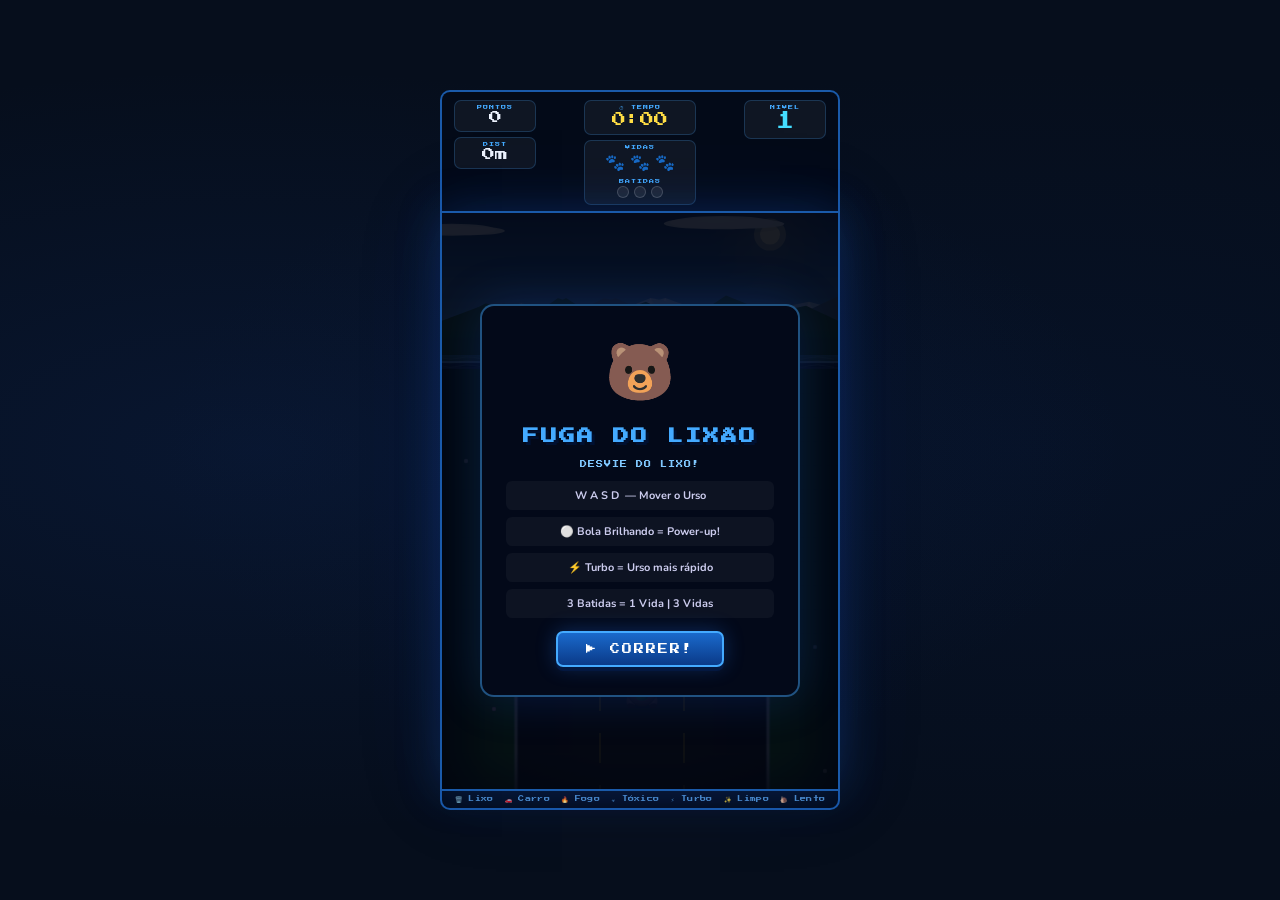
==== Jogos/SubwaySurfers/index.html @ f2137d33 "Caminhos Atualizados e Otimizados" ====
<!DOCTYPE html>
<html lang="pt-BR">
<head>
  <meta charset="UTF-8"/>
  <meta name="viewport" content="width=device-width, initial-scale=1.0"/>
  <title>Fuga do Lixão</title>
  <link rel="stylesheet" href="sub.css"/>
</head>
<body>
<div id="app">

  <div id="hud">
    <div class="hcol">
      <div class="hcard">
        <span class="hl">PONTOS</span>
        <span class="hv" id="h-score">0</span>
      </div>
      <div class="hcard">
        <span class="hl">DIST</span>
        <span class="hv" id="h-dist">0m</span>
      </div>
    </div>
    <div class="hcol center">
      <div class="hcard wide">
        <span class="hl">⏱ TEMPO</span>
        <span class="hv timer" id="h-timer">0:00</span>
      </div>
      <div class="hcard wide">
        <span class="hl">VIDAS</span>
        <div class="lrow">
          <span class="lf" id="lf0">🐾</span>
          <span class="lf" id="lf1">🐾</span>
          <span class="lf" id="lf2">🐾</span>
        </div>
        <span class="hl" style="margin-top:3px">BATIDAS</span>
        <div class="prow">
          <div class="pip" id="p0"></div>
          <div class="pip" id="p1"></div>
          <div class="pip" id="p2"></div>
        </div>
      </div>
    </div>
    <div class="hcol right">
      <div class="hcard">
        <span class="hl">NIVEL</span>
        <span class="hv spd" id="h-spd">1</span>
      </div>
      <div class="hcard pwcard" id="power-card" style="display:none">
        <span class="hl">PODER</span>
        <span class="hv power" id="h-power">--</span>
      </div>
    </div>
  </div>

  <div id="wrap">
    <canvas id="c"></canvas>
    <div id="flash"></div>
    <div id="toast"></div>

    <div class="ov show" id="ov-start">
      <div class="obg"></div>
      <div class="ocard">
        <div class="ohero">🐻</div>
        <h1 class="otitle">FUGA DO LIXÃO</h1>
        <p class="osub">DESVIE DO LIXO!</p>
        <div class="instrs">
          <div class="irow"><b>W A S D</b> — Mover o Urso</div>
          <div class="irow">⚪ Bola Brilhando = Power-up!</div>
          <div class="irow">⚡ Turbo = Urso mais rápido</div>
          <div class="irow">3 Batidas = 1 Vida | 3 Vidas</div>
        </div>
        <button class="obtn" id="btn-start">▶ CORRER!</button>
      </div>
    </div>

    <div class="ov" id="ov-over">
      <div class="obg"></div>
      <div class="ocard">
        <div class="ohero">💀</div>
        <h1 class="otitle dead">FIM DE JOGO</h1>
        <div class="rgrid">
          <span class="rl">DISTÂNCIA</span><span class="rv" id="r-dist">0m</span>
          <span class="rl">TEMPO</span>    <span class="rv" id="r-time">0:00</span>
          <span class="rl">PONTUAÇÃO</span><span class="rv" id="r-score">0</span>
          <span class="rl">NÍVEL MAX</span><span class="rv" id="r-spd">1</span>
        </div>
        <button class="obtn" id="btn-restart">🔄 DE NOVO!</button>
      </div>
    </div>
  </div>

  <div id="legend">
    <span class="li">🗑️ Lixo</span>
    <span class="li">🚗 Carro</span>
    <span class="li">🔥 Fogo</span>
    <span class="li">☣️ Tóxico</span>
    <span class="li">⚡ Turbo</span>
    <span class="li">✨ Limpo</span>
    <span class="li">🐌 Lento</span>
  </div>

</div>
<script src="sub.js"></script>
</body>
</html>
---- Jogos/SubwaySurfers/sub.css ----
@import url('https://fonts.googleapis.com/css2?family=Press+Start+2P&family=Nunito:wght@700;900&display=swap');

:root {
  --bg:      #060e1c;
  --panel:   rgba(4,10,24,0.96);
  --border:  #1a5aaa;
  --blue:    #44aaff;
  --gold:    #ffdd44;
  --cream:   #eef4ff;
  --red:     #ff2200;
  --green:   #22aa44;
  --px: 'Press Start 2P', monospace;
  --nu: 'Nunito', sans-serif;
}

*, *::before, *::after { box-sizing: border-box; margin: 0; padding: 0; }

body {
  background: var(--bg);
  background-image:
    radial-gradient(ellipse at 20% 50%, rgba(20,60,140,.18) 0%, transparent 60%),
    radial-gradient(ellipse at 80% 50%, rgba(10,40,100,.15) 0%, transparent 60%);
  display: flex; align-items: center; justify-content: center;
  min-height: 100vh;
  font-family: var(--nu);
  overflow: hidden;
}

#app {
  display: flex; flex-direction: column;
  align-items: center; gap: 0;
  user-select: none;
}

#hud {
  width: 400px;
  display: flex; justify-content: space-between; align-items: flex-start;
  background: var(--panel);
  border: 2px solid var(--border);
  border-bottom: none;
  border-radius: 10px 10px 0 0;
  padding: 8px 12px 6px;
  gap: 4px;
}
.hcol { display: flex; flex-direction: column; gap: 5px; }
.hcol.center { align-items: center; }
.hcol.right  { align-items: flex-end; }

.hcard {
  background: rgba(255,255,255,.05);
  border: 1px solid rgba(68,170,255,.22);
  border-radius: 7px; padding: 4px 10px;
  text-align: center; min-width: 82px;
}
.hcard.wide { min-width: 112px; }
.hcard.pwcard { min-width: 82px; border-color: rgba(200,80,255,.4); background: rgba(160,0,220,.12); }

.hl {
  display: block; font-family: var(--px);
  font-size: 5px; letter-spacing: 1px; color: var(--blue);
}
.hv {
  display: block; font-family: var(--px);
  font-size: 13px; color: var(--cream); line-height: 1.3;
}
.timer { color: var(--gold); font-size: 14px; }
.spd   { color: #44ddff; font-size: 18px; }
.power { color: #ff88ff; font-size: 8px; animation: ppulse .7s ease-in-out infinite; }
@keyframes ppulse { 0%,100%{opacity:1} 50%{opacity:.3} }

.lrow, .prow { display: flex; gap: 5px; justify-content: center; padding: 2px 0; }
.lf { font-size: 16px; transition: all .2s; }
.lf.lost { opacity: .14; transform: scale(.6); }

.pip {
  width: 12px; height: 12px; border-radius: 50%;
  background: rgba(255,255,255,.07);
  border: 1.5px solid rgba(255,255,255,.18);
  transition: all .18s;
}
.pip.on { background: var(--red); border-color: #ff7755; box-shadow: 0 0 8px var(--red); }

#wrap {
  position: relative; width: 400px; height: 580px;
  overflow: hidden;
  border: 2px solid var(--border);
  box-shadow:
    0 0 40px rgba(30,100,220,.25),
    0 0 80px rgba(10,40,120,.15),
    inset 0 0 30px rgba(0,0,0,.5);
}
#c { display: block; width: 400px; height: 580px; background: #060e1c; }

#flash {
  position: absolute; inset: 0;
  background: rgba(255,0,0,.44);
  pointer-events: none; opacity: 0;
  transition: opacity .08s; z-index: 15;
}

#toast {
  position: absolute; top: 10px; left: 50%;
  transform: translateX(-50%);
  font-family: var(--px); font-size: 7px; letter-spacing: 1px;
  padding: 6px 16px; border-radius: 20px;
  color: #fff; white-space: nowrap;
  pointer-events: none; z-index: 20;
  opacity: 0; transition: opacity .15s;
}
#toast.show  { opacity: 1; }
#toast.bad   { background: rgba(200,30,30,.92);  border: 1px solid #ff8866; }
#toast.info  { background: rgba(20,80,180,.92);  border: 1px solid #66aaff; }
#toast.power { background: rgba(150,10,200,.92); border: 1px solid #ff88ff; box-shadow: 0 0 18px rgba(200,80,255,.6); }
#toast.good  { background: rgba(20,150,50,.92);  border: 1px solid #66ff88; }

.ov {
  position: absolute; inset: 0; z-index: 20;
  display: flex; align-items: center; justify-content: center;
  opacity: 0; pointer-events: none; transition: opacity .3s;
}
.ov.show { opacity: 1; pointer-events: all; }

.obg {
  position: absolute; inset: 0;
  background: rgba(2,6,18,.9);
}

.ocard {
  position: relative; z-index: 2;
  display: flex; flex-direction: column;
  align-items: center; gap: 13px;
  padding: 28px 24px;
  background: rgba(4,10,26,.98);
  border: 2px solid rgba(68,170,255,.45);
  border-radius: 14px; max-width: 320px; width: 90%;
  box-shadow: 0 0 50px rgba(30,100,255,.2);
}

.ohero { font-size: 56px; animation: flt 2.4s ease-in-out infinite; }
@keyframes flt { 0%,100%{transform:translateY(0)} 50%{transform:translateY(-9px)} }

.otitle {
  font-family: var(--px); font-size: 16px;
  color: var(--blue); text-shadow: 3px 3px 0 #001030;
  letter-spacing: 2px; text-align: center; line-height: 1.5;
}
.otitle.dead { color: var(--red); text-shadow: 3px 3px 0 #1a0000; }
.osub { font-family: var(--px); font-size: 7px; color: #80c8ff; letter-spacing: 1px; text-align: center; }

.instrs { display: flex; flex-direction: column; gap: 7px; width: 100%; }
.irow {
  display: flex; align-items: center; justify-content: center;
  flex-wrap: wrap; gap: 6px;
  background: rgba(255,255,255,.04); border-radius: 6px;
  padding: 7px 10px; font-size: 11px; font-weight: 700; color: #cce;
}

.rgrid { display: grid; grid-template-columns: auto 1fr; gap: 5px 16px; width: 100%; }
.rl { font-family: var(--px); font-size: 6px; color: var(--blue); display: flex; align-items: center; }
.rv { font-family: var(--px); font-size: 14px; color: var(--cream); }

.obtn {
  font-family: var(--px); font-size: 10px; letter-spacing: 2px;
  background: linear-gradient(180deg,#1a6acc,#0a3a88);
  color: #fff; border: 2px solid var(--blue);
  border-radius: 7px; padding: 11px 28px; cursor: pointer;
  box-shadow: 0 4px 0 #041840, 0 0 20px rgba(40,120,255,.3);
  transition: transform .1s, box-shadow .1s;
}
.obtn:hover  { transform: translateY(-2px); box-shadow: 0 6px 0 #041840, 0 0 30px rgba(40,120,255,.5); }
.obtn:active { transform: translateY(2px);  box-shadow: 0 2px 0 #041840; }

#legend {
  width: 400px;
  background: var(--panel);
  border: 2px solid var(--border); border-top: none;
  border-radius: 0 0 10px 10px;
  display: flex; justify-content: space-around; flex-wrap: wrap;
  padding: 5px 8px; gap: 2px;
}
.li { font-family: var(--px); font-size: 6px; color: #5090cc; letter-spacing: .3px; }
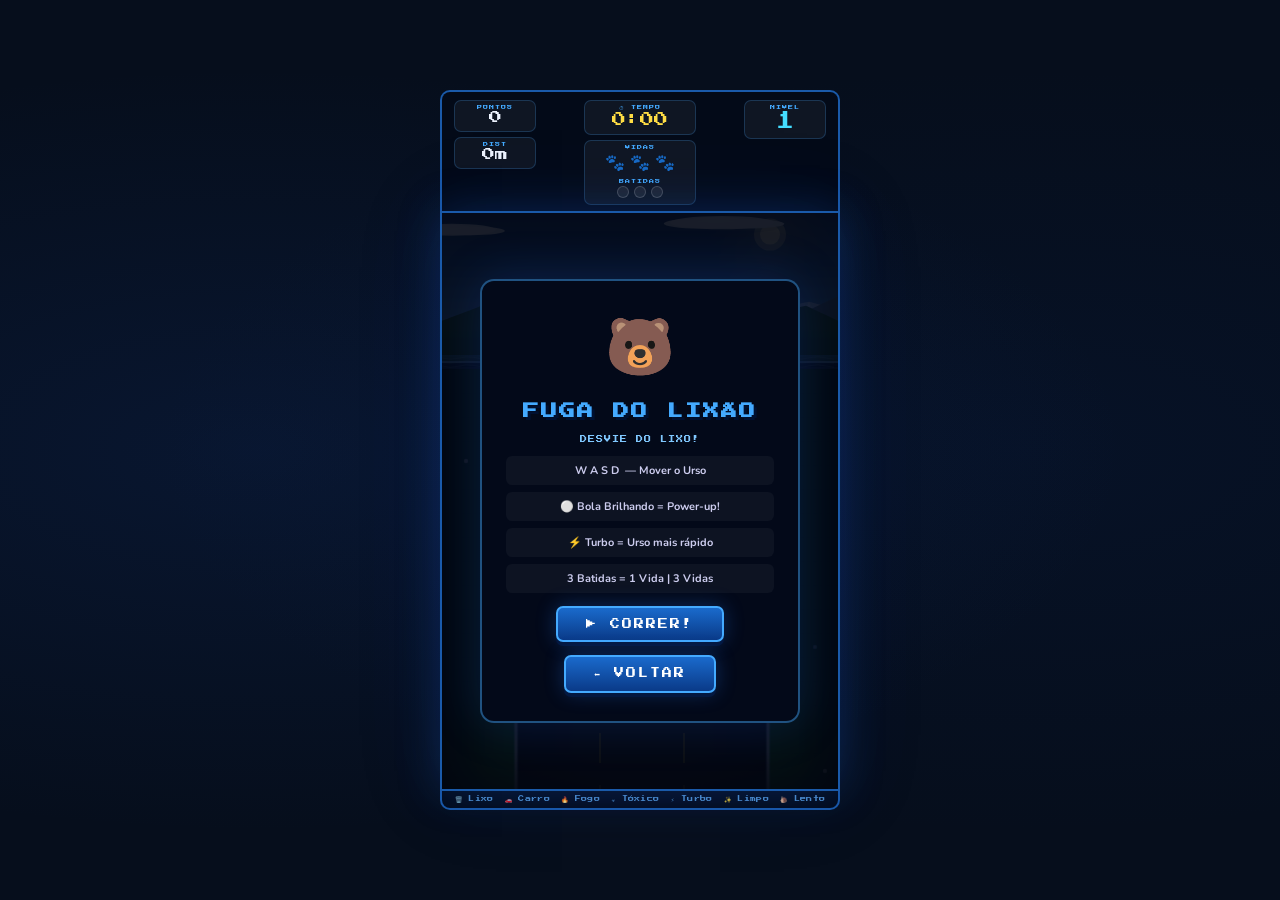
==== commit a9164e99: "Imagens Novas e Caminhos dos jogos" ====
--- a/Jogos/SubwaySurfers/index.html
+++ b/Jogos/SubwaySurfers/index.html
@@ -70,6 +70,7 @@
           <div class="irow">3 Batidas = 1 Vida | 3 Vidas</div>
         </div>
         <button class="obtn" id="btn-start">▶ CORRER!</button>
+        <button class="obtn" id="btn-voltar">⬅️ VOLTAR</button>
       </div>
     </div>
 
@@ -85,6 +86,7 @@
           <span class="rl">NÍVEL MAX</span><span class="rv" id="r-spd">1</span>
         </div>
         <button class="obtn" id="btn-restart">🔄 DE NOVO!</button>
+        <button class="obtn" id="btn-voltar">⬅️ VOLTAR</button>
       </div>
     </div>
   </div>
